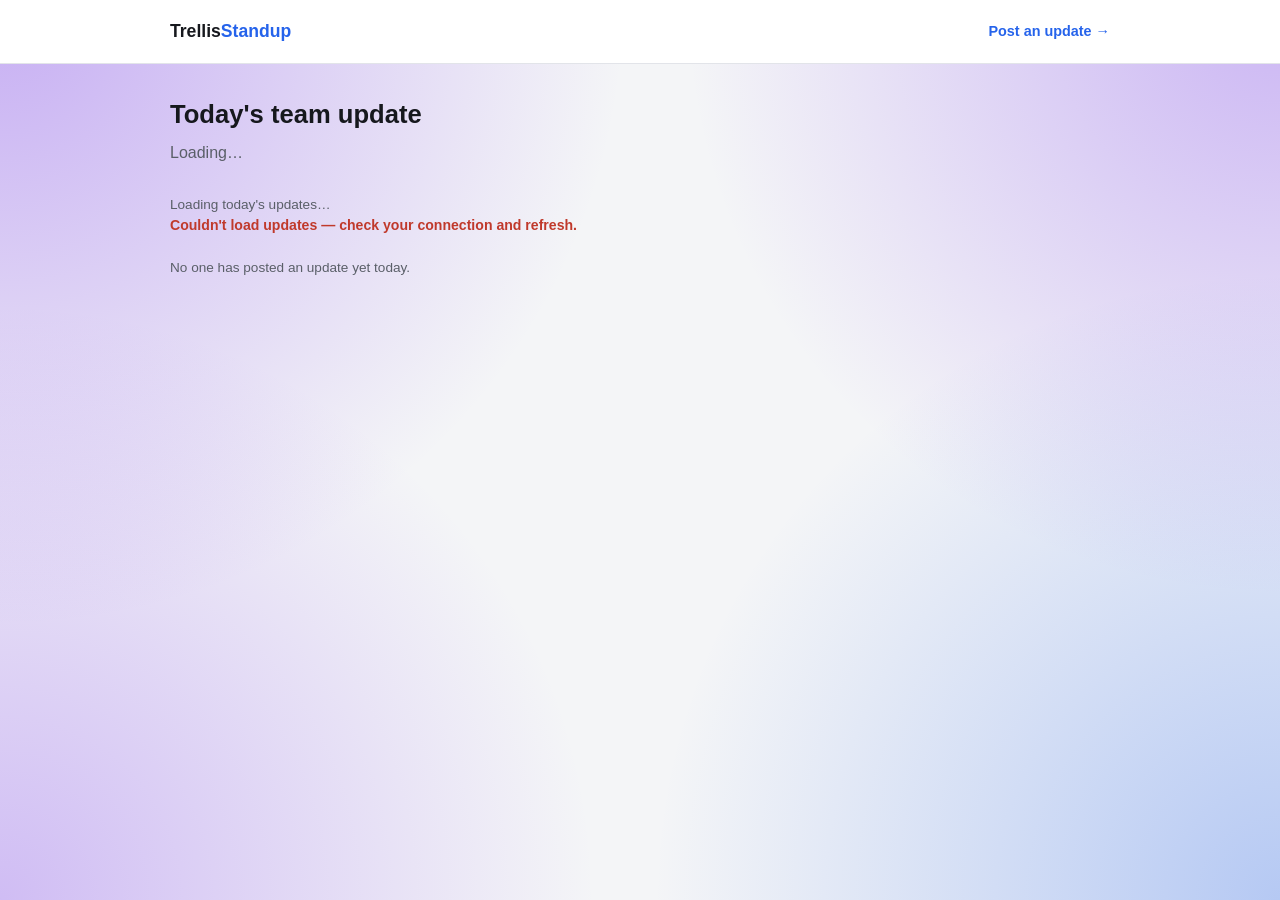
==== team.html @ fb5438bd "Phase 3+4: team page showing today's updates, with on-time/late badges and a not-posted-yet list (4:" ====
<!DOCTYPE html>
<html lang="en">
<head>
  <meta charset="UTF-8">
  <meta name="viewport" content="width=device-width, initial-scale=1.0">
  <title>Team — Trellis Standup</title>
  <link rel="icon" href="data:image/svg+xml,%3Csvg xmlns='http://www.w3.org/2000/svg' viewBox='0 0 100 100'%3E%3Crect width='100' height='100' rx='22' fill='%232563eb'/%3E%3Ctext x='50' y='68' font-family='sans-serif' font-weight='700' font-size='54' fill='white' text-anchor='middle'%3ET%3C/text%3E%3C/svg%3E">
  <link rel="stylesheet" href="styles.css">
</head>
<body>

  <header class="site-header">
    <div class="container container-wide header-inner">
      <span class="logo">Trellis<span>Standup</span></span>
      <a href="index.html" class="link-secondary">Post an update →</a>
    </div>
  </header>

  <main class="container container-wide">
    <h1>Today's team update</h1>
    <p class="lead" id="dateLine">Loading…</p>

    <section id="missingSection" class="missing-card hidden">
      <p class="missing-title">Not posted yet</p>
      <div id="missingList" class="missing-list"></div>
    </section>

    <div id="loadingState" class="note">Loading today's updates…</div>
    <div id="errorState" class="form-error hidden">Couldn't load updates — check your connection and refresh.</div>
    <div id="emptyState" class="note hidden">No one has posted an update yet today.</div>

    <div id="cardsGrid" class="cards-grid"></div>
  </main>

  <script src="names.js"></script>
  <script src="team.js"></script>
</body>
</html>
---- styles.css ----
* {
  margin: 0;
  padding: 0;
  box-sizing: border-box;
}

:root {
  --ink: #16181d;
  --ink-soft: #5a5f68;
  --paper: #ffffff;
  --paper-alt: #f4f5f7;
  --accent: #2563eb;
  --accent-dark: #1d4ed8;
  --border: #e2e4e9;
  --radius: 10px;
  --max-width: 640px;
  --danger: #c0392b;
  --did-color: #2563eb;
  --next-color: #7c3aed;
  --stuck-color: #d97706;
  --font: -apple-system, BlinkMacSystemFont, "Segoe UI", Inter, sans-serif;
}

body {
  font-family: var(--font);
  color: var(--ink);
  background:
    radial-gradient(circle at 0% 0%, rgba(124, 58, 237, 0.38), transparent 40%),
    radial-gradient(circle at 100% 0%, rgba(124, 58, 237, 0.34), transparent 38%),
    radial-gradient(circle at 0% 100%, rgba(124, 58, 237, 0.3), transparent 38%),
    radial-gradient(circle at 100% 100%, rgba(37, 99, 235, 0.3), transparent 40%),
    var(--paper-alt);
  background-attachment: fixed;
  min-height: 100vh;
  line-height: 1.55;
}

a {
  color: inherit;
}

.container {
  max-width: var(--max-width);
  margin: 0 auto;
  padding: 0 20px;
}

.container-wide {
  max-width: 980px;
}

.site-header {
  background: var(--paper);
  box-shadow: 0 1px 0 var(--border);
  padding: 18px 0;
  margin-bottom: 32px;
}

.header-inner {
  display: flex;
  align-items: center;
  justify-content: space-between;
}

.logo {
  font-weight: 700;
  font-size: 1.1rem;
}

.logo span {
  color: var(--accent);
}

.link-secondary {
  font-size: 0.9rem;
  font-weight: 600;
  color: var(--accent);
  text-decoration: none;
}

.link-secondary:hover {
  text-decoration: underline;
}

main {
  padding-bottom: 60px;
}

h1 {
  font-size: 1.6rem;
  margin-bottom: 6px;
}

.lead {
  color: var(--ink-soft);
  margin-bottom: 28px;
}

.form-card {
  background: var(--paper);
  border: 1px solid var(--border);
  border-radius: 16px;
  padding: 28px;
  box-shadow: 0 1px 3px rgba(22, 24, 29, 0.04), 0 8px 24px rgba(22, 24, 29, 0.05);
}

.field {
  margin-bottom: 18px;
}

.field label {
  display: flex;
  align-items: center;
  gap: 8px;
  font-size: 0.85rem;
  font-weight: 600;
  margin-bottom: 6px;
}

.dot {
  width: 8px;
  height: 8px;
  border-radius: 50%;
  background: var(--ink-soft);
  flex-shrink: 0;
}

.field-did .dot { background: var(--did-color); }
.field-next .dot { background: var(--next-color); }
.field-stuck .dot { background: var(--stuck-color); }

.field-did textarea:focus { border-color: var(--did-color); box-shadow: 0 0 0 3px rgba(37, 99, 235, 0.12); }
.field-next textarea:focus { border-color: var(--next-color); box-shadow: 0 0 0 3px rgba(124, 58, 237, 0.12); }
.field-stuck textarea:focus { border-color: var(--stuck-color); box-shadow: 0 0 0 3px rgba(217, 119, 6, 0.12); }

select,
textarea {
  width: 100%;
  font-family: var(--font);
  font-size: 0.98rem;
  color: var(--ink);
  background: transparent;
  border: 1.5px solid rgba(124, 58, 237, 0.45);
  border-radius: 8px;
  padding: 12px 14px;
  resize: vertical;
  transition: border-color 0.15s ease, box-shadow 0.15s ease;
}

select:focus,
textarea:focus {
  outline: none;
  border-color: var(--accent);
  box-shadow: 0 0 0 3px rgba(37, 99, 235, 0.12);
}

.btn {
  display: inline-block;
  padding: 13px 26px;
  border-radius: 999px;
  font-weight: 600;
  font-size: 0.95rem;
  border: none;
  cursor: pointer;
  font-family: var(--font);
  transition: background 0.15s ease, transform 0.15s ease, box-shadow 0.15s ease;
}

.btn-primary {
  background: var(--accent);
  color: #fff;
  box-shadow: 0 4px 14px rgba(37, 99, 235, 0.3);
}

.btn-primary:hover {
  background: var(--accent-dark);
  transform: translateY(-1px);
  box-shadow: 0 6px 18px rgba(37, 99, 235, 0.35);
}

.btn:disabled {
  opacity: 0.6;
  cursor: not-allowed;
  transform: none;
}

.form-error {
  margin-top: 14px;
  font-size: 0.88rem;
  font-weight: 600;
  color: var(--danger);
}

.form-error.hidden {
  display: none;
}

.result {
  margin-top: 40px;
  animation: rise 0.35s ease;
}

@keyframes rise {
  from { opacity: 0; transform: translateY(8px); }
  to { opacity: 1; transform: translateY(0); }
}

.result.hidden {
  display: none;
}

.result h2 {
  font-size: 1.1rem;
  margin-bottom: 12px;
}

.card {
  background: var(--paper);
  border: 1px solid var(--border);
  border-radius: var(--radius);
  padding: 24px;
  box-shadow: 0 1px 3px rgba(22, 24, 29, 0.04), 0 8px 24px rgba(22, 24, 29, 0.05);
}

.card-name {
  font-weight: 700;
  margin-bottom: 14px;
}

.card-label {
  font-size: 0.78rem;
  font-weight: 700;
  text-transform: uppercase;
  letter-spacing: 0.04em;
  color: var(--ink-soft);
  margin-top: 12px;
}

.card-label:first-of-type {
  margin-top: 0;
}

.card-label.did { color: var(--did-color); }
.card-label.next { color: var(--next-color); }
.card-label.stuck { color: var(--stuck-color); }

.card-text {
  margin-top: 4px;
  white-space: pre-wrap;
}

.note {
  margin-top: 12px;
  font-size: 0.85rem;
  color: var(--ink-soft);
}

/* ---------- Team page ---------- */
.missing-card {
  background: rgba(217, 119, 6, 0.08);
  border: 1px solid rgba(217, 119, 6, 0.3);
  border-radius: var(--radius);
  padding: 20px 24px;
  margin-bottom: 28px;
}

.missing-card.hidden {
  display: none;
}

.missing-title {
  font-size: 0.85rem;
  font-weight: 700;
  text-transform: uppercase;
  letter-spacing: 0.04em;
  color: var(--stuck-color);
  margin-bottom: 10px;
}

.missing-list {
  display: flex;
  flex-wrap: wrap;
  gap: 8px;
}

.missing-pill {
  background: var(--paper);
  border: 1px solid rgba(217, 119, 6, 0.35);
  color: var(--ink);
  font-size: 0.88rem;
  font-weight: 600;
  padding: 6px 14px;
  border-radius: 999px;
}

.cards-grid {
  display: grid;
  grid-template-columns: repeat(auto-fill, minmax(300px, 1fr));
  gap: 20px;
  margin-top: 8px;
}

.cards-grid .card {
  animation: rise 0.3s ease;
}

.card-top {
  display: flex;
  align-items: flex-start;
  justify-content: space-between;
  gap: 12px;
  margin-bottom: 14px;
}

.card-time {
  font-size: 0.8rem;
  color: var(--ink-soft);
  margin-top: 2px;
}

.badge {
  font-size: 0.75rem;
  font-weight: 700;
  text-transform: uppercase;
  letter-spacing: 0.03em;
  padding: 4px 10px;
  border-radius: 999px;
  flex-shrink: 0;
}

.badge-ontime {
  background: rgba(22, 163, 74, 0.12);
  color: #15803d;
}

.badge-late {
  background: rgba(192, 57, 43, 0.1);
  color: var(--danger);
}

.form-error:not(.hidden) {
  margin-top: 0;
  margin-bottom: 20px;
}
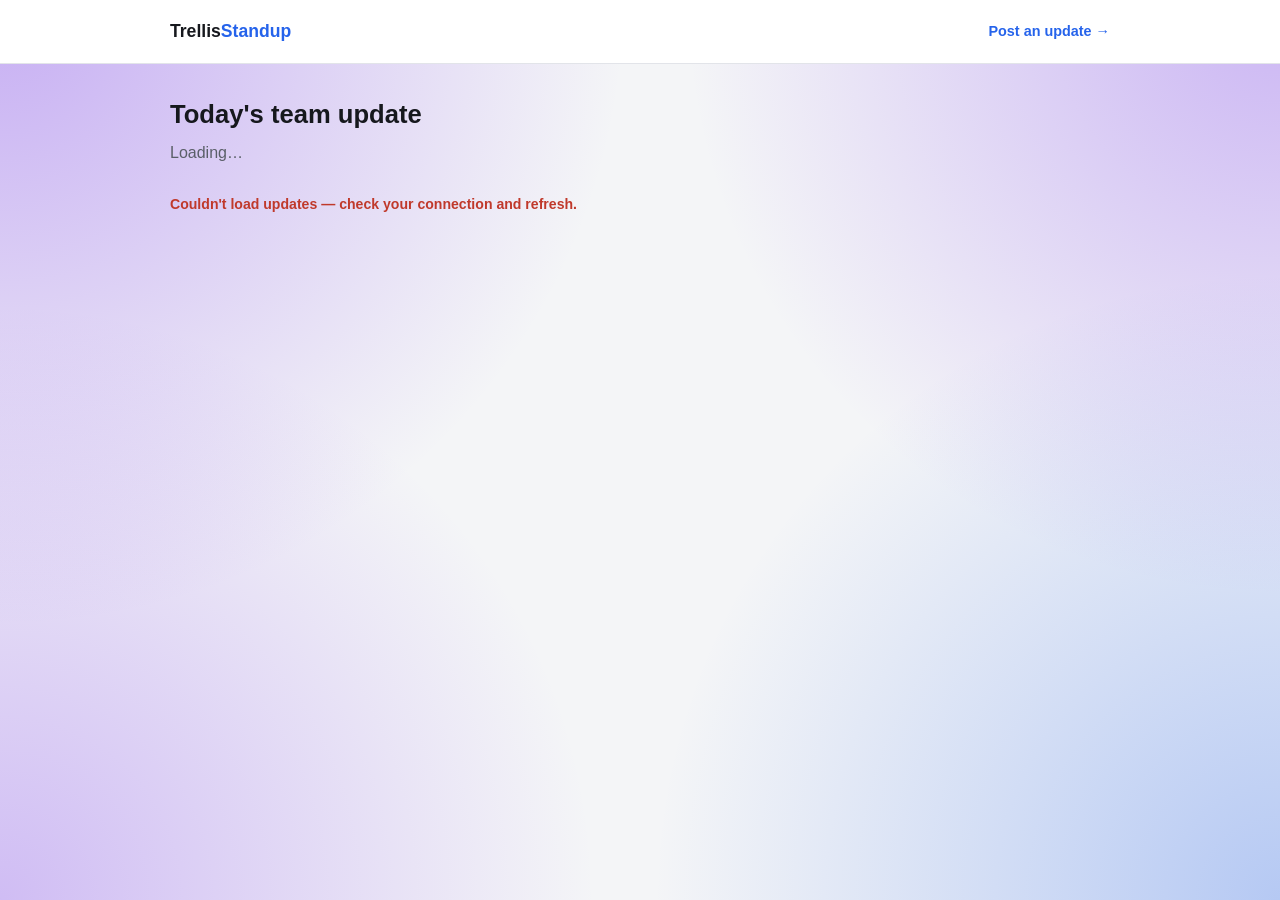
==== commit 39ca3b00: "Harden and clean up: fix stored-XSS via name on team page, validate names against roster server-side" ====
--- a/team.html
+++ b/team.html
@@ -32,7 +32,6 @@
     <div id="cardsGrid" class="cards-grid"></div>
   </main>
 
-  <script src="names.js"></script>
   <script src="team.js"></script>
 </body>
 </html>
--- a/styles.css
+++ b/styles.css
@@ -2,6 +2,10 @@
   margin: 0;
   padding: 0;
   box-sizing: border-box;
+}
+
+.hidden {
+  display: none !important;
 }
 
 :root {
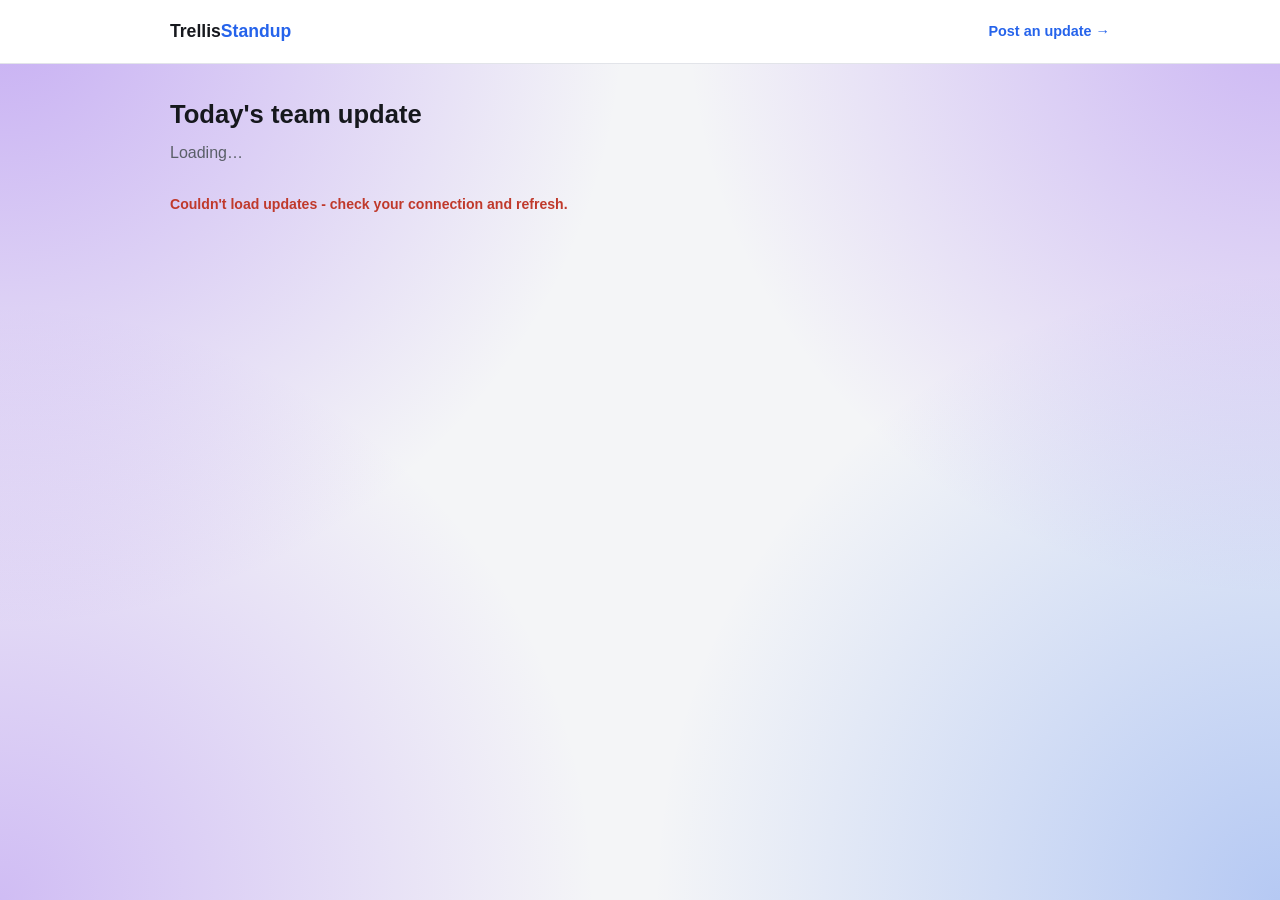
==== commit 94215f6d: "Replace em dashes with plain hyphens across UI text and comments Co-Authored-By: Claude Sonnet 5 <no" ====
--- a/team.html
+++ b/team.html
@@ -3,7 +3,7 @@
 <head>
   <meta charset="UTF-8">
   <meta name="viewport" content="width=device-width, initial-scale=1.0">
-  <title>Team — Trellis Standup</title>
+  <title>Team - Trellis Standup</title>
   <link rel="icon" href="data:image/svg+xml,%3Csvg xmlns='http://www.w3.org/2000/svg' viewBox='0 0 100 100'%3E%3Crect width='100' height='100' rx='22' fill='%232563eb'/%3E%3Ctext x='50' y='68' font-family='sans-serif' font-weight='700' font-size='54' fill='white' text-anchor='middle'%3ET%3C/text%3E%3C/svg%3E">
   <link rel="stylesheet" href="styles.css">
 </head>
@@ -26,7 +26,7 @@
     </section>
 
     <div id="loadingState" class="note">Loading today's updates…</div>
-    <div id="errorState" class="form-error hidden">Couldn't load updates — check your connection and refresh.</div>
+    <div id="errorState" class="form-error hidden">Couldn't load updates - check your connection and refresh.</div>
     <div id="emptyState" class="note hidden">No one has posted an update yet today.</div>
 
     <div id="cardsGrid" class="cards-grid"></div>
